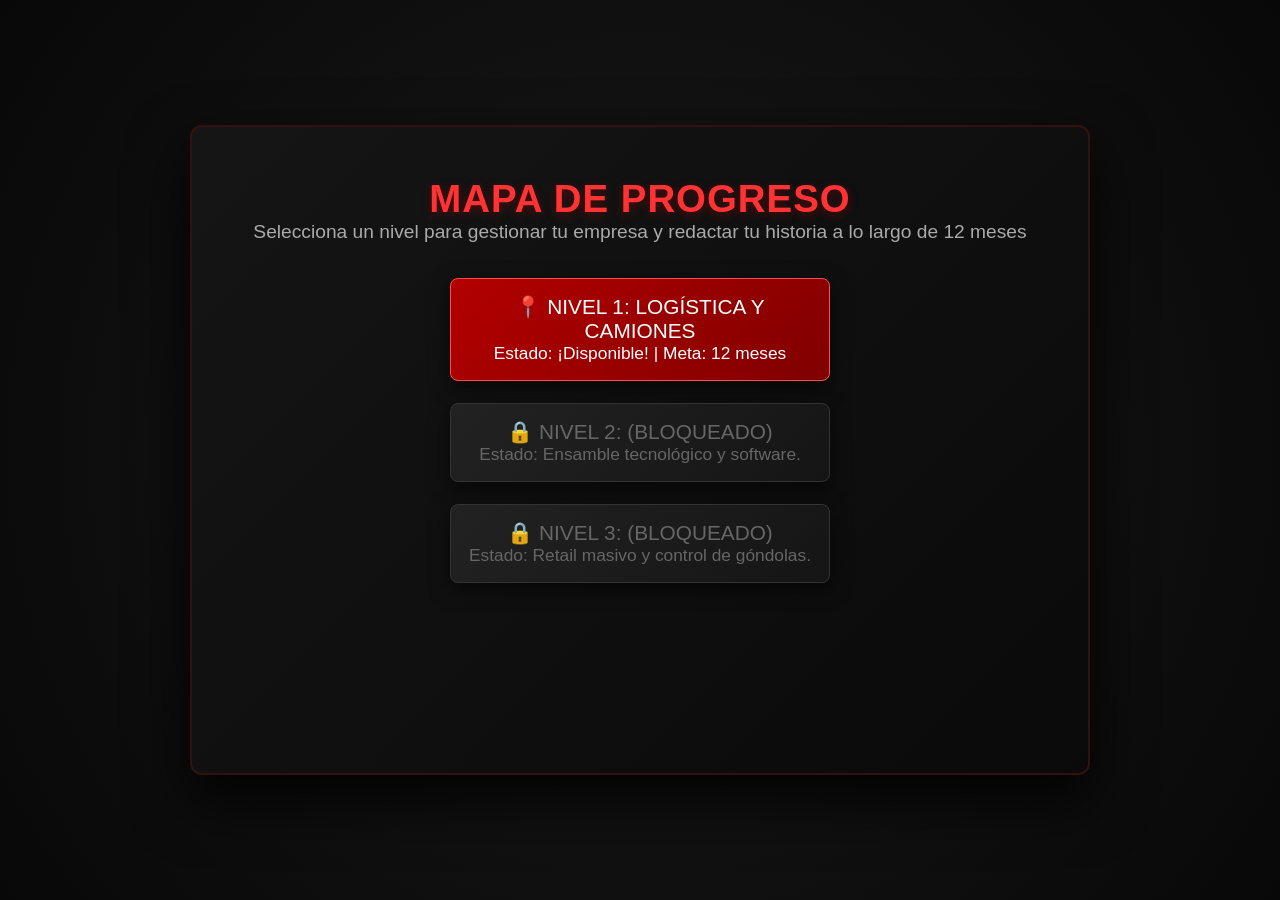
==== index.html @ 82768302 "Update index.html" ====
<!DOCTYPE html>
<html lang="es">
<head>
    <meta charset="UTF-8">
    <meta name="viewport" content="width=device-width, initial-scale=1.0">
    <title>ExportTycoon Web - RDR2 Style</title>
    <link rel="stylesheet" href="style.css">
</head>
<body>

    <div id="map-screen" class="screen active">
        <h1 class="map-title">MAPA DE PROGRESO</h1>
        <p class="map-subtitle">Selecciona un nivel para gestionar tu empresa y redactar tu historia a lo largo de 12 meses</p>
        
        <div class="map-nodes">
            <button class="node-btn unlocked" onclick="iniciarNivel(1)">
                <span>📍 NIVEL 1: LOGÍSTICA Y CAMIONES</span>
                <small>Estado: ¡Disponible! | Meta: 12 meses</small>
            </button>
            <button id="btn-node-2" class="node-btn locked" onclick="iniciarNivel(2)">
                <span id="txt-node-2">🔒 NIVEL 2: (BLOQUEADO)</span>
                <small>Estado: Ensamble tecnológico y software.</small>
            </button>
            <button id="btn-node-3" class="node-btn locked" onclick="iniciarNivel(3)">
                <span id="txt-node-3">🔒 NIVEL 3: (BLOQUEADO)</span>
                <small>Estado: Retail masivo y control de góndolas.</small>
            </button>
        </div>
    </div>

    <div id="game-screen" class="screen">
        <header class="top-bar">
            <button class="btn-back" onclick="mostrarMapa()">⬅ MAPA</button>
            <h2 id="lbl-empresa">NIVEL 1</h2>
            <div class="stats-top">
                <span id="lbl-dinero" class="stat-yellow">K $25,000</span>
                <span id="lbl-honor" class="stat-cyan">🛡️ HONOR: 100%</span>
                <span id="lbl-reputacion" class="stat-blue">⭐ 300</span>
            </div>
        </header>

        <main class="game-body">
            <section class="left-panel">
                <h3 id="lbl-subnivel">FASE 1: EXPORTACIÓN</h3>
                <div class="time-stats">
                    <p id="lbl-mes" class="stat-pink">📅 MES: 1 / 12</p>
                    <p id="lbl-semanas" class="stat-light-blue">⚡ TIEMPO: 4/4 SEMANAS | ÉXITOS: 0</p>
                </div>
                <p id="lbl-personal" class="personal-info"><span id="lbl-etiqueta-personal">👷 OPERARIOS</span>: <span id="val-operarios">1</span> | 📜 CONTRATOS: <span id="val-contratos">0</span> | 📉 NÓMINA: <span id="val-nomina">-$1,000</span>/MES</p>
                
                <div class="log-box">
                    <p id="lbl-log">Inicias tus operaciones con una firme visión de éxito. Las decisiones que tontes cada mes moldearán la moral de tu personal y el destino de tu nombre en la industria.</p>
                </div>
            </section>

            <section class="right-panel">
                <h3>ACCIONES</h3>
                <button id="btn-act-1" class="action-btn btn-cyan" onclick="ejecutarAccion(1)">ACCIÓN 1</button>
                <button id="btn-act-2" class="action-btn btn-pink" onclick="ejecutarAccion(2)">ACCIÓN 2</button>
                <button id="btn-act-3" class="action-btn btn-purple" onclick="ejecutarAccion(3)">ACCIÓN 3</button>
                <button id="btn-act-4" class="action-btn btn-dilema" style="display: none;" onclick="abrirDilemaMoral()">⚖️ PROBLEMA CRÍTICO</button>
                
                <hr class="separator">
                <button class="action-btn btn-play" onclick="avanzarMes()">PLAY! (SIGUIENTE MES)</button>
            </section>
        </main>
    </div>

    <div id="dilema-modal" class="modal">
        <div class="dilema-content">
            <h2>⚖️ INCIDENCIA OPERATIVA</h2>
            <p id="dilema-texto">Un problema grave ha sacudido las instalaciones. ¿Cómo decides afrontarlo?</p>
            <div class="dilema-buttons">
                <button id="btn-dilema-1" class="action-btn btn-cyan" onclick="resolverDilema('echar_culpa')">Cargar culpa al personal<br><small>(Proteges tu dinero | -25% Honor)</small></button>
                <button id="btn-dilema-2" class="action-btn btn-purple" onclick="resolverDilema('hacerse_cargo')">Hacerse cargo como líder<br><small>(Asumes el costo monetario | +15% Honor y bonificación de éxito)</small></button>
            </div>
        </div>
    </div>

    <div id="gameover-screen" class="screen">
        <div class="gameover-container">
            <h1 id="gameover-title">DERROTA</h1>
            <div class="gameover-img-wrapper">
                <img id="gameover-img" src="" alt="Estado de Fin de Nivel">
            </div>
            <p id="gameover-quote" class="gameover-quote"></p>
            <button class="action-btn btn-play btn-retry" onclick="mostrarMapa()">CONTINUAR</button>
        </div>
    </div>

    <div id="modal-popup" class="modal">
        <div class="modal-content">
            <img id="meme-img" src="" alt="Estado de Operación">
        </div>
    </div>

    <!-- EL TUTORIAL COMIENZA OCULTO (display: none) -->
    <div id="tutorial-modal" class="modal">
        <div class="tutorial-content">
            <h2>📜 GUÍA DEL GERENTE</h2>
            <div class="tutorial-body">
                <p>Bienvenido al simulador gerencial. Tu objetivo es superar los <strong>12 meses</strong> administrando tu empresa con estrategia y honor.</p>
                <br>
                <p><strong>⚙️ Mecánicas clave:</strong></p>
                <ul>
                    <li><strong>Acciones Principales:</strong> Usa tus 4 semanas mensuales para operar, buscar contratos y contratar personal.</li>
                    <li><strong>⚖️ Incidencias Críticas:</strong> Cada 2 meses surgirá un problema grave en tu sector. Puedes culpar a tus empleados o hacerte cargo como líder.</li>
                    <li><strong>Bancarrota:</strong> Si tus fondos caen bajo <strong>$2,000</strong>, perderás de inmediato.</li>
                    <li><strong>Honor:</strong> Mantén tu honor sobre el <strong>25%</strong>. Dos acciones buenas seguidas otorgan <strong>+7% de honor</strong>.</li>
                </ul>
            </div>
            <button class="action-btn btn-play" onclick="cerrarTutorial()">¡ENTENDIDO, EMPEZAR!</button>
        </div>
    </div>

    <!-- EFECTOS VISUALES Y BANNER DE HONOR -->
    <div id="honor-flash-gain" class="fullscreen-flash-gain"></div>
    <div id="honor-flash-loss" class="fullscreen-flash-loss"></div>
    <div id="honor-vignette" class="fullscreen-vignette"></div>

    <div id="rdr-honor-popup" class="rdr-honor-banner">
        <div class="rdr-icon-container">
            <span id="rdr-honor-icon-text" class="rdr-icon-text">⚜</span>
        </div>
        <div class="rdr-text-group">
            <h4 id="rdr-honor-title">HONOR: ASCENSO MORAL (+7%)</h4>
            <p id="rdr-honor-desc">Tus actos definen tu legado...</p>
        </div>
    </div>

    <script src="script.js"></script>
</body>
</html>
---- style.css ----
@import url('https://fonts.googleapis.com/css2?family=Impact&display=swap');

* {
    box-sizing: border-box;
    margin: 0;
    padding: 0;
    font-family: 'Impact', sans-serif;
    -webkit-tap-highlight-color: transparent;
}

body {
    background: radial-gradient(circle at center, #1a1a1a, #080808);
    color: #f0f0f0;
    display: flex;
    justify-content: center;
    align-items: center;
    min-height: 100vh;
    overflow: hidden;
    position: relative;
}

.screen {
    display: none;
    width: 100%;
    max-width: 900px;
    height: 650px;
    background-color: #121212;
    border-radius: 12px;
    box-shadow: 0 25px 60px rgba(0, 0, 0, 0.9);
    border: 2px solid #331111;
    overflow: hidden;
    position: relative;
}

.screen.active {
    display: flex;
    flex-direction: column;
}

#map-screen {
    text-align: center;
    padding: 50px 20px;
    background: linear-gradient(135deg, #151515, #0a0a0a);
}

.map-title {
    font-size: 2.4rem;
    color: #ff3333;
    letter-spacing: 1px;
    text-shadow: 0 3px 10px rgba(179, 0, 0, 0.4);
}

.map-subtitle {
    color: #aaaaaa;
    font-size: 1.2rem;
    margin-bottom: 35px;
}

.map-nodes {
    display: flex;
    flex-direction: column;
    gap: 22px;
    align-items: center;
}

.node-btn {
    width: 380px;
    padding: 16px;
    border-radius: 8px;
    border: none;
    cursor: pointer;
    display: flex;
    flex-direction: column;
    align-items: center;
    font-size: 1.3rem;
    box-shadow: 0 6px 20px rgba(0,0,0,0.6);
    transition: all 0.2s ease;
}

.node-btn.unlocked {
    background: linear-gradient(135deg, #b30000, #800000);
    color: #ffffff;
    border: 1px solid #ff4d4d;
}

.node-btn.unlocked:hover {
    transform: translateY(-3px);
    box-shadow: 0 10px 25px rgba(179, 0, 0, 0.5);
}

.node-btn.locked {
    background: linear-gradient(135deg, #222222, #151515);
    color: #666666;
    cursor: not-allowed;
    border: 1px solid #333333;
}

.node-btn:active, .action-btn:active {
    transform: scale(0.96) !important;
}

.top-bar {
    background-color: #0b0b0b;
    display: flex;
    align-items: center;
    justify-content: space-between;
    padding: 12px 25px;
    border-bottom: 2px solid #260d0d;
}

.btn-back {
    background: linear-gradient(135deg, #3a3a3a, #222222);
    color: #ff4d4d;
    border: 1px solid #555555;
    padding: 8px 16px;
    border-radius: 6px;
    font-size: 1.1rem;
    cursor: pointer;
    transition: all 0.2s ease;
}

.btn-back:hover {
    background: linear-gradient(135deg, #b30000, #800000);
    color: white;
    border-color: #ff4d4d;
}

#lbl-empresa {
    font-size: 1.3rem;
    color: #ff4d4d;
    letter-spacing: 0.5px;
}

.stats-top {
    display: flex;
    gap: 20px;
    font-size: 1.25rem;
}

.stat-yellow { color: #ffcc00; }
.stat-cyan { color: #ff4d4d; }
.stat-blue { color: #aaaaaa; }

.game-body {
    display: flex;
    flex: 1;
    padding: 22px;
    gap: 22px;
    background-color: #121212;
}

.left-panel {
    flex: 1;
    background: #1a1a1a;
    color: #f0f0f0;
    border-radius: 10px;
    padding: 24px;
    display: flex;
    flex-direction: column;
    align-items: center;
    border: 1px solid #333333;
    box-shadow: 0 8px 25px rgba(0,0,0,0.6);
}

.left-panel h3 {
    font-size: 1.5rem;
    color: #ff4d4d;
}

.stat-pink { color: #ff4d4d; font-size: 1.4rem; }
.stat-light-blue { color: #cccccc; font-size: 1.25rem; margin-top: 6px; }
.personal-info { font-size: 1.05rem; color: #aaaaaa; margin-top: 5px; }

.log-box {
    background: linear-gradient(180deg, #141414, #0d0d0d);
    width: 100%;
    flex: 1;
    border-radius: 8px;
    margin-top: 18px;
    display: flex;
    align-items: center;
    justify-content: center;
    padding: 20px;
    text-align: justify;
    font-family: Georgia, 'Times New Roman', serif;
    font-size: 1.05rem;
    line-height: 1.55;
    color: #e0e0e0;
    border: 1px solid #2a2a2a;
    box-shadow: inset 0 0 15px rgba(0,0,0,0.8);
}

.right-panel {
    width: 310px;
    background-color: #161616;
    border-radius: 10px;
    padding: 22px;
    display: flex;
    flex-direction: column;
    gap: 12px;
    box-shadow: 0 8px 25px rgba(0,0,0,0.6);
    border: 1px solid #262626;
}

.right-panel h3 {
    text-align: center;
    font-size: 1.35rem;
    letter-spacing: 0.5px;
    color: #aaaaaa;
    margin-bottom: 5px;
}

.action-btn {
    width: 100%;
    padding: 14px;
    border-radius: 8px;
    border: none;
    color: white;
    font-size: 1.1rem;
    cursor: pointer;
    box-shadow: 0 5px 15px rgba(0,0,0,0.4);
    transition: all 0.2s ease;
}

.action-btn:hover {
    transform: translateY(-2px);
    filter: brightness(1.2);
}

.btn-cyan { background: linear-gradient(135deg, #b30000, #800000); border: 1px solid #ff4d4d; }
.btn-pink { background: linear-gradient(135deg, #333333, #1f1f1f); border: 1px solid #555555; }
.btn-purple { background: linear-gradient(135deg, #4a1515, #2b0b0b); border: 1px solid #800000; }
.btn-dilema { background: linear-gradient(135deg, #cc6600, #993300); border: 1px solid #ff9933; animation: pulseDilema 1.5s infinite; }
.btn-play { background: linear-gradient(135deg, #cc0000, #990000); font-size: 1.3rem; margin-top: auto; color: white; border: 1px solid #ff6666; font-weight: bold; }

@keyframes pulseDilema {
    0% { transform: scale(1); }
    50% { transform: scale(1.03); filter: brightness(1.2); }
    100% { transform: scale(1); }
}

.separator {
    border: none;
    height: 1px;
    background: #333333;
    margin: 6px 0;
}

#gameover-screen {
    background: linear-gradient(180deg, #0a0000, #030000);
    justify-content: center;
    align-items: center;
    padding: 25px;
}

.gameover-container {
    display: flex;
    flex-direction: column;
    align-items: center;
    text-align: center;
    max-width: 650px;
    gap: 12px;
}

#gameover-title {
    font-size: 2.5rem;
    color: #ff1a1a;
    letter-spacing: 3px;
    text-shadow: 0 0 20px rgba(255, 0, 0, 0.6);
}

.gameover-img-wrapper img {
    width: 260px;
    height: 260px;
    object-fit: cover;
    border-radius: 10px;
    border: 2px solid #b30000;
    box-shadow: 0 0 30px rgba(179, 0, 0, 0.5);
}

.gameover-quote {
    font-family: Georgia, 'Times New Roman', serif;
    font-style: italic;
    font-size: 1.05rem;
    color: #d1d1d1;
    line-height: 1.5;
    background: rgba(20, 5, 5, 0.85);
    padding: 15px 22px;
    border-left: 3px solid #ff1a1a;
    border-right: 3px solid #ff1a1a;
    border-radius: 4px;
}

.btn-retry {
    width: 200px;
    margin-top: 5px;
}

.modal {
    display: none;
    position: fixed;
    top: 0; left: 0; width: 100vw; height: 100vh;
    background-color: rgba(0, 0, 0, 0.85);
    justify-content: center;
    align-items: center;
    z-index: 10000;
}

.modal-content img {
    width: 320px;
    height: 320px;
    border-radius: 12px;
    box-shadow: 0 10px 40px rgba(0, 213, 255, 0.4);
    border: 2px solid #00d5ff;
}

.dilema-content {
    background: linear-gradient(135deg, #1f0808, #0a0202);
    width: 90%;
    max-width: 550px;
    border: 2px solid #ff3333;
    border-radius: 10px;
    padding: 25px;
    display: flex;
    flex-direction: column;
    gap: 15px;
    box-shadow: 0 15px 50px rgba(0,0,0,0.9);
    text-align: center;
}

.dilema-content h2 {
    color: #ff3333;
    font-size: 1.8rem;
    letter-spacing: 1px;
}

.dilema-content p {
    font-family: Georgia, serif;
    font-size: 1.05rem;
    color: #d1d1d1;
    line-height: 1.5;
}

.dilema-buttons {
    display: flex;
    flex-direction: column;
    gap: 12px;
    margin-top: 10px;
}

.tutorial-content {
    background: linear-gradient(135deg, #141414, #0a0a0a);
    width: 90%;
    max-width: 520px;
    border: 2px solid #b30000;
    border-radius: 10px;
    padding: 25px;
    display: flex;
    flex-direction: column;
    gap: 15px;
    box-shadow: 0 15px 50px rgba(0,0,0,0.9);
}

.tutorial-content h2 {
    color: #ff3333;
    font-size: 1.8rem;
    text-align: center;
    letter-spacing: 1px;
}

.tutorial-body {
    font-family: Georgia, serif;
    font-size: 1rem;
    color: #d1d1d1;
    line-height: 1.5;
    text-align: left;
}

.tutorial-body ul {
    margin-left: 20px;
    margin-top: 8px;
}

.tutorial-body li {
    margin-bottom: 6px;
}

/* EFECTOS Y FLASHES EN PANTALLA COMPLETA */
.fullscreen-flash-gain {
    display: none;
    position: fixed;
    top: 0; left: 0; width: 100vw; height: 100vh;
    background-color: rgba(0, 213, 255, 0.25);
    z-index: 9500;
    pointer-events: none;
}

.fullscreen-flash-loss {
    display: none;
    position: fixed;
    top: 0; left: 0; width: 100vw; height: 100vh;
    background-color: rgba(220, 0, 0, 0.35);
    z-index: 9500;
    pointer-events: none;
}

.fullscreen-vignette {
    display: none;
    position: fixed;
    top: 0; left: 0; width: 100vw; height: 100vh;
    background: radial-gradient(circle, rgba(0,0,0,0) 40%, rgba(13, 3, 3, 0.7) 75%, rgba(38, 5, 5, 0.9) 100%);
    z-index: 9499;
    pointer-events: none;
}

.animate-fade {
    animation: rdrFadeOut 1.35s ease-out forwards;
}

@keyframes rdrFadeOut {
    0% { opacity: 1; }
    60% { opacity: 0.7; }
    100% { opacity: 0; }
}

/* BANNER DE HONOR SUPERIOR (CENTRADO ABSOLUTO EN LA VENTANA) */
.rdr-honor-banner {
    display: none;
    position: fixed;
    top: 25px;
    left: 50%;
    transform: translateX(-50%);
    background: linear-gradient(135deg, #0d0d0d, #050505);
    color: #f0f0f0;
    padding: 14px 28px;
    border-radius: 6px;
    z-index: 9999;
    align-items: center;
    gap: 16px;
    width: 420px;
    max-width: 90vw;
}

.rdr-honor-banner.animate-banner {
    animation: rdrBannerFade 1.35s cubic-bezier(0.175, 0.885, 0.32, 1.275) forwards;
}

.rdr-honor-banner.gain {
    background: linear-gradient(135deg, #03141a, #01080a);
    border: 3px solid #00d5ff;
    box-shadow: 0 15px 40px rgba(0, 0, 0, 0.9), inset 0 0 20px rgba(0, 213, 255, 0.3);
}
.rdr-honor-banner.gain .rdr-icon-text,
.rdr-honor-banner.gain h4 {
    color: #00d5ff;
    text-shadow: 0 0 10px rgba(0, 213, 255, 0.8);
}

.rdr-honor-banner.loss {
    background: linear-gradient(135deg, #1a0303, #0a0101);
    border: 3px solid #ff3333;
    box-shadow: 0 15px 40px rgba(0, 0, 0, 0.9), inset 0 0 20px rgba(255, 0, 0, 0.4);
}
.rdr-honor-banner.loss .rdr-icon-text,
.rdr-honor-banner.loss h4 {
    color: #ff3333;
    text-shadow: 0 0 10px rgba(255, 0, 0, 0.8);
}

@keyframes rdrBannerFade {
    0% { top: -60px; opacity: 0; transform: translateX(-50%) scale(0.9); }
    20% { top: 25px; opacity: 1; transform: translateX(-50%) scale(1); }
    75% { top: 25px; opacity: 1; transform: translateX(-50%) scale(1); }
    100% { top: 5px; opacity: 0; transform: translateX(-50%) scale(0.95); }
}

.rdr-icon-container {
    width: 45px;
    height: 45px;
    display: flex;
    align-items: center;
    justify-content: center;
}

.rdr-icon-text {
    font-size: 2.6rem;
    font-family: serif;
}

.rdr-text-group h4 {
    font-size: 1.15rem;
    text-transform: uppercase;
}

.rdr-text-group p {
    font-size: 0.9rem;
    color: #cccccc;
    font-family: sans-serif;
    margin-top: 3px;
}

@media (max-width: 768px) {
    body { align-items: flex-start; background: #0d0d0d; }
    .screen { height: 100vh; border-radius: 0; max-width: 100%; border: none; }
    .game-body { flex-direction: column; padding: 12px; gap: 12px; }
    .right-panel { width: 100%; padding: 15px; }
}
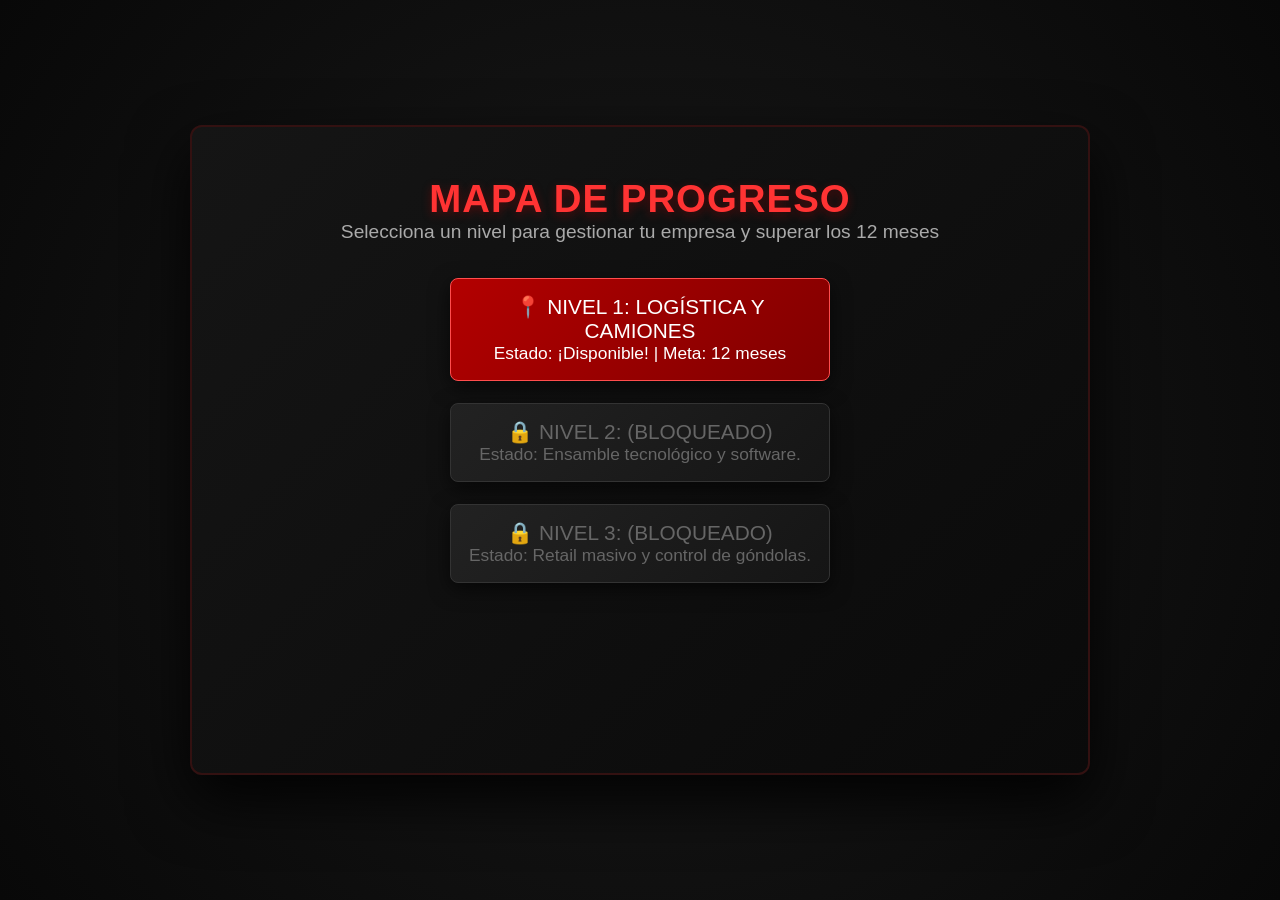
==== commit 8ef899b2: "Update index.html" ====
--- a/index.html
+++ b/index.html
@@ -8,9 +8,10 @@
 </head>
 <body>
 
+    <!-- PANTALLA 1: MAPA DE PROGRESO -->
     <div id="map-screen" class="screen active">
         <h1 class="map-title">MAPA DE PROGRESO</h1>
-        <p class="map-subtitle">Selecciona un nivel para gestionar tu empresa y redactar tu historia a lo largo de 12 meses</p>
+        <p class="map-subtitle">Selecciona un nivel para gestionar tu empresa y superar los 12 meses</p>
         
         <div class="map-nodes">
             <button class="node-btn unlocked" onclick="iniciarNivel(1)">
@@ -28,6 +29,7 @@
         </div>
     </div>
 
+    <!-- PANTALLA 2: INTERFAZ DEL JUEGO -->
     <div id="game-screen" class="screen">
         <header class="top-bar">
             <button class="btn-back" onclick="mostrarMapa()">⬅ MAPA</button>
@@ -46,10 +48,10 @@
                     <p id="lbl-mes" class="stat-pink">📅 MES: 1 / 12</p>
                     <p id="lbl-semanas" class="stat-light-blue">⚡ TIEMPO: 4/4 SEMANAS | ÉXITOS: 0</p>
                 </div>
-                <p id="lbl-personal" class="personal-info"><span id="lbl-etiqueta-personal">👷 OPERARIOS</span>: <span id="val-operarios">1</span> | 📜 CONTRATOS: <span id="val-contratos">0</span> | 📉 NÓMINA: <span id="val-nomina">-$1,000</span>/MES</p>
+                <p id="lbl-personal" class="personal-info">👷 OPERARIOS: 1 | 📉 NÓMINA: -$1,000/MES</p>
                 
                 <div class="log-box">
-                    <p id="lbl-log">Inicias tus operaciones con una firme visión de éxito. Las decisiones que tontes cada mes moldearán la moral de tu personal y el destino de tu nombre en la industria.</p>
+                    <p id="lbl-log">¡Bienvenido Gerente! Vigila tus fondos ($2,000 límite) y mantén tu honor sobre el 25%.</p>
                 </div>
             </section>
 
@@ -58,7 +60,6 @@
                 <button id="btn-act-1" class="action-btn btn-cyan" onclick="ejecutarAccion(1)">ACCIÓN 1</button>
                 <button id="btn-act-2" class="action-btn btn-pink" onclick="ejecutarAccion(2)">ACCIÓN 2</button>
                 <button id="btn-act-3" class="action-btn btn-purple" onclick="ejecutarAccion(3)">ACCIÓN 3</button>
-                <button id="btn-act-4" class="action-btn btn-dilema" style="display: none;" onclick="abrirDilemaMoral()">⚖️ PROBLEMA CRÍTICO</button>
                 
                 <hr class="separator">
                 <button class="action-btn btn-play" onclick="avanzarMes()">PLAY! (SIGUIENTE MES)</button>
@@ -66,64 +67,36 @@
         </main>
     </div>
 
-    <div id="dilema-modal" class="modal">
-        <div class="dilema-content">
-            <h2>⚖️ INCIDENCIA OPERATIVA</h2>
-            <p id="dilema-texto">Un problema grave ha sacudido las instalaciones. ¿Cómo decides afrontarlo?</p>
-            <div class="dilema-buttons">
-                <button id="btn-dilema-1" class="action-btn btn-cyan" onclick="resolverDilema('echar_culpa')">Cargar culpa al personal<br><small>(Proteges tu dinero | -25% Honor)</small></button>
-                <button id="btn-dilema-2" class="action-btn btn-purple" onclick="resolverDilema('hacerse_cargo')">Hacerse cargo como líder<br><small>(Asumes el costo monetario | +15% Honor y bonificación de éxito)</small></button>
-            </div>
-        </div>
-    </div>
-
+    <!-- PANTALLA 3: DERROTA / GAME OVER -->
     <div id="gameover-screen" class="screen">
         <div class="gameover-container">
             <h1 id="gameover-title">DERROTA</h1>
             <div class="gameover-img-wrapper">
-                <img id="gameover-img" src="" alt="Estado de Fin de Nivel">
+                <img id="gameover-img" src="" alt="Derrota">
             </div>
             <p id="gameover-quote" class="gameover-quote"></p>
-            <button class="action-btn btn-play btn-retry" onclick="mostrarMapa()">CONTINUAR</button>
+            <button class="action-btn btn-play btn-retry" onclick="mostrarMapa()">REINTENTAR</button>
         </div>
     </div>
 
+    <!-- PANTALLA 4: MODAL MEME -->
     <div id="modal-popup" class="modal">
         <div class="modal-content">
             <img id="meme-img" src="" alt="Estado de Operación">
         </div>
     </div>
 
-    <!-- EL TUTORIAL COMIENZA OCULTO (display: none) -->
-    <div id="tutorial-modal" class="modal">
-        <div class="tutorial-content">
-            <h2>📜 GUÍA DEL GERENTE</h2>
-            <div class="tutorial-body">
-                <p>Bienvenido al simulador gerencial. Tu objetivo es superar los <strong>12 meses</strong> administrando tu empresa con estrategia y honor.</p>
-                <br>
-                <p><strong>⚙️ Mecánicas clave:</strong></p>
-                <ul>
-                    <li><strong>Acciones Principales:</strong> Usa tus 4 semanas mensuales para operar, buscar contratos y contratar personal.</li>
-                    <li><strong>⚖️ Incidencias Críticas:</strong> Cada 2 meses surgirá un problema grave en tu sector. Puedes culpar a tus empleados o hacerte cargo como líder.</li>
-                    <li><strong>Bancarrota:</strong> Si tus fondos caen bajo <strong>$2,000</strong>, perderás de inmediato.</li>
-                    <li><strong>Honor:</strong> Mantén tu honor sobre el <strong>25%</strong>. Dos acciones buenas seguidas otorgan <strong>+7% de honor</strong>.</li>
-                </ul>
-            </div>
-            <button class="action-btn btn-play" onclick="cerrarTutorial()">¡ENTENDIDO, EMPEZAR!</button>
-        </div>
-    </div>
-
-    <!-- EFECTOS VISUALES Y BANNER DE HONOR -->
+    <!-- EFECTOS VISUALES RDR2 -->
     <div id="honor-flash-gain" class="fullscreen-flash-gain"></div>
     <div id="honor-flash-loss" class="fullscreen-flash-loss"></div>
     <div id="honor-vignette" class="fullscreen-vignette"></div>
 
     <div id="rdr-honor-popup" class="rdr-honor-banner">
         <div class="rdr-icon-container">
-            <span id="rdr-honor-icon-text" class="rdr-icon-text">⚜</span>
+            <span id="rdr-honor-icon-text" class="rdr-icon-text">⚔</span>
         </div>
         <div class="rdr-text-group">
-            <h4 id="rdr-honor-title">HONOR: ASCENSO MORAL (+7%)</h4>
+            <h4 id="rdr-honor-title">RUMBO MORAL</h4>
             <p id="rdr-honor-desc">Tus actos definen tu legado...</p>
         </div>
     </div>
--- a/style.css
+++ b/style.css
@@ -296,6 +296,7 @@
     margin-top: 5px;
 }
 
+/* MODAL OCULTO POR DEFECTO PERO PERMITIENDO FLEX EN JS */
 .modal {
     display: none;
     position: fixed;
@@ -385,7 +386,6 @@
     margin-bottom: 6px;
 }
 
-/* EFECTOS Y FLASHES EN PANTALLA COMPLETA */
 .fullscreen-flash-gain {
     display: none;
     position: fixed;
@@ -423,7 +423,6 @@
     100% { opacity: 0; }
 }
 
-/* BANNER DE HONOR SUPERIOR (CENTRADO ABSOLUTO EN LA VENTANA) */
 .rdr-honor-banner {
     display: none;
     position: fixed;
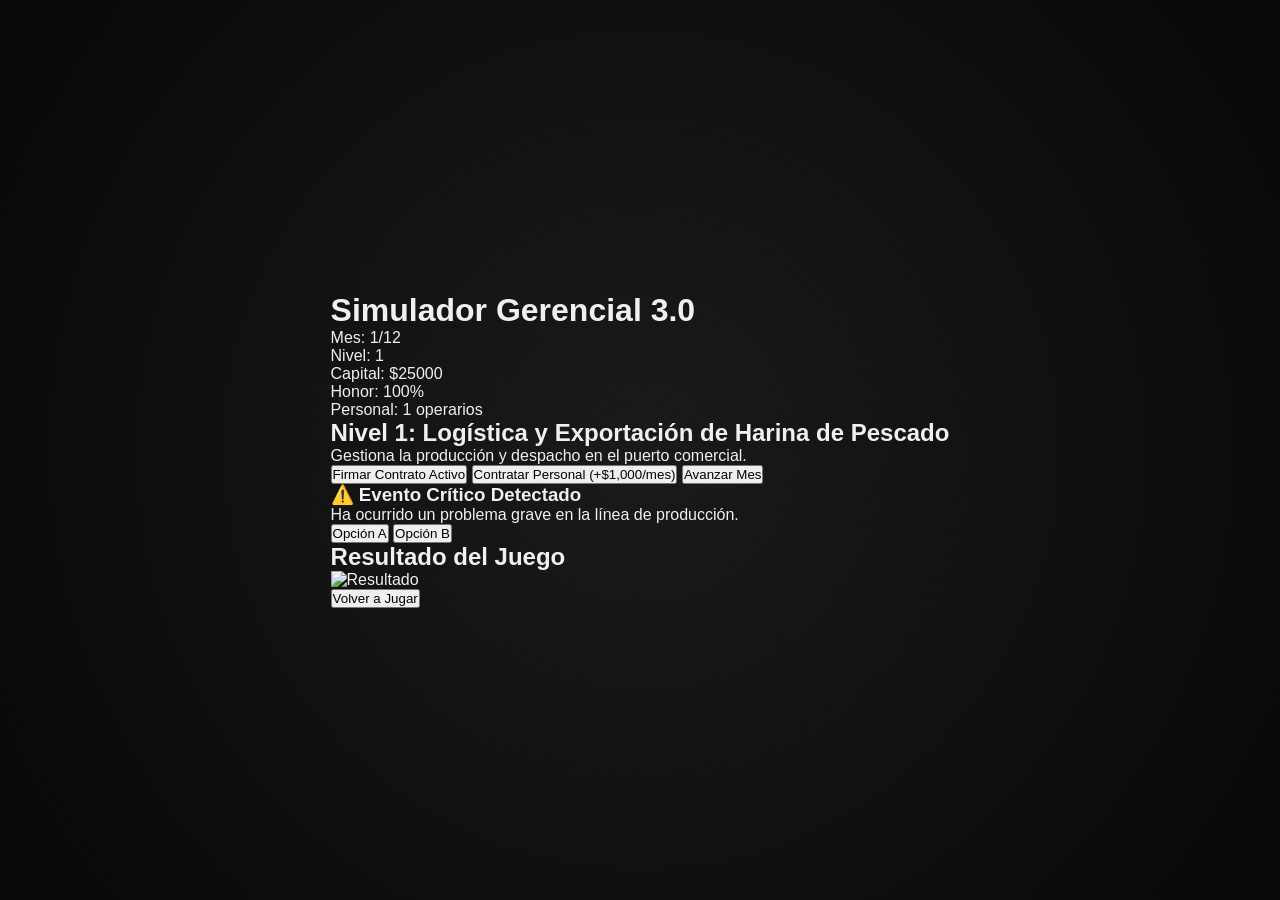
==== commit ee7c1d42: "Update index.html" ====
--- a/index.html
+++ b/index.html
@@ -3,102 +3,61 @@
 <head>
     <meta charset="UTF-8">
     <meta name="viewport" content="width=device-width, initial-scale=1.0">
-    <title>ExportTycoon Web - RDR2 Style</title>
+    <title>Simulador Gerencial: Export & Tycoon</title>
     <link rel="stylesheet" href="style.css">
 </head>
 <body>
-
-    <!-- PANTALLA 1: MAPA DE PROGRESO -->
-    <div id="map-screen" class="screen active">
-        <h1 class="map-title">MAPA DE PROGRESO</h1>
-        <p class="map-subtitle">Selecciona un nivel para gestionar tu empresa y superar los 12 meses</p>
-        
-        <div class="map-nodes">
-            <button class="node-btn unlocked" onclick="iniciarNivel(1)">
-                <span>📍 NIVEL 1: LOGÍSTICA Y CAMIONES</span>
-                <small>Estado: ¡Disponible! | Meta: 12 meses</small>
-            </button>
-            <button id="btn-node-2" class="node-btn locked" onclick="iniciarNivel(2)">
-                <span id="txt-node-2">🔒 NIVEL 2: (BLOQUEADO)</span>
-                <small>Estado: Ensamble tecnológico y software.</small>
-            </button>
-            <button id="btn-node-3" class="node-btn locked" onclick="iniciarNivel(3)">
-                <span id="txt-node-3">🔒 NIVEL 3: (BLOQUEADO)</span>
-                <small>Estado: Retail masivo y control de góndolas.</small>
-            </button>
-        </div>
-    </div>
-
-    <!-- PANTALLA 2: INTERFAZ DEL JUEGO -->
-    <div id="game-screen" class="screen">
-        <header class="top-bar">
-            <button class="btn-back" onclick="mostrarMapa()">⬅ MAPA</button>
-            <h2 id="lbl-empresa">NIVEL 1</h2>
-            <div class="stats-top">
-                <span id="lbl-dinero" class="stat-yellow">K $25,000</span>
-                <span id="lbl-honor" class="stat-cyan">🛡️ HONOR: 100%</span>
-                <span id="lbl-reputacion" class="stat-blue">⭐ 300</span>
+    <div class="game-container">
+        <!-- Encabezado / Estado -->
+        <header>
+            <h1>Simulador Gerencial 3.0</h1>
+            <div class="stats-bar">
+                <div class="stat">Mes: <span id="mes-actual">1</span>/12</div>
+                <div class="stat">Nivel: <span id="nivel-actual">1</span></div>
+                <div class="stat">Capital: $<span id="dinero">25000</span></div>
+                <div class="stat">Honor: <span id="honor">100</span>%</div>
+                <div class="stat">Personal: <span id="personal">1</span> operarios</div>
+            </div>
+            <!-- Barra de Honor con desvanecimiento -->
+            <div class="honor-container">
+                <div id="honor-bar"></div>
             </div>
         </header>
 
-        <main class="game-body">
-            <section class="left-panel">
-                <h3 id="lbl-subnivel">FASE 1: EXPORTACIÓN</h3>
-                <div class="time-stats">
-                    <p id="lbl-mes" class="stat-pink">📅 MES: 1 / 12</p>
-                    <p id="lbl-semanas" class="stat-light-blue">⚡ TIEMPO: 4/4 SEMANAS | ÉXITOS: 0</p>
-                </div>
-                <p id="lbl-personal" class="personal-info">👷 OPERARIOS: 1 | 📉 NÓMINA: -$1,000/MES</p>
+        <!-- Panel de Alertas / Notificaciones -->
+        <div id="alerta-box" class="alerta-box hidden"></div>
+
+        <!-- Vista de Nivel y Contrato -->
+        <main>
+            <section class="card">
+                <h2 id="titulo-nivel">Nivel 1: Logística y Exportación de Harina de Pescado</h2>
+                <p id="desc-nivel">Gestiona la producción y despacho en el puerto comercial.</p>
                 
-                <div class="log-box">
-                    <p id="lbl-log">¡Bienvenido Gerente! Vigila tus fondos ($2,000 límite) y mantén tu honor sobre el 25%.</p>
+                <div class="actions">
+                    <button id="btn-contrato" onclick="firmarContrato()">Firmar Contrato Activo</button>
+                    <button id="btn-personal" onclick="contratarPersonal()">Contratar Personal (+$1,000/mes)</button>
+                    <button id="btn-siguiente" onclick="avanzarMes()">Avanzar Mes</button>
                 </div>
             </section>
 
-            <section class="right-panel">
-                <h3>ACCIONES</h3>
-                <button id="btn-act-1" class="action-btn btn-cyan" onclick="ejecutarAccion(1)">ACCIÓN 1</button>
-                <button id="btn-act-2" class="action-btn btn-pink" onclick="ejecutarAccion(2)">ACCIÓN 2</button>
-                <button id="btn-act-3" class="action-btn btn-purple" onclick="ejecutarAccion(3)">ACCIÓN 3</button>
-                
-                <hr class="separator">
-                <button class="action-btn btn-play" onclick="avanzarMes()">PLAY! (SIGUIENTE MES)</button>
+            <!-- Dilema / Evento Crítico -->
+            <section id="seccion-dilema" class="card dilema-card hidden">
+                <h3 id="dilema-titulo">⚠️ Evento Crítico Detectado</h3>
+                <p id="dilema-desc">Ha ocurrido un problema grave en la línea de producción.</p>
+                <div class="dilema-options">
+                    <button id="btn-opcion-a" onclick="resolverDilema('a')">Opción A</button>
+                    <button id="btn-opcion-b" onclick="resolverDilema('b')">Opción B</button>
+                </div>
+            </section>
+
+            <!-- Pantalla Final / Game Over -->
+            <section id="pantalla-final" class="card final-card hidden">
+                <h2 id="final-titulo">Resultado del Juego</h2>
+                <img id="final-img" src="" alt="Resultado" class="final-img">
+                <p id="final-desc"></p>
+                <button onclick="reiniciarJuego()">Volver a Jugar</button>
             </section>
         </main>
-    </div>
-
-    <!-- PANTALLA 3: DERROTA / GAME OVER -->
-    <div id="gameover-screen" class="screen">
-        <div class="gameover-container">
-            <h1 id="gameover-title">DERROTA</h1>
-            <div class="gameover-img-wrapper">
-                <img id="gameover-img" src="" alt="Derrota">
-            </div>
-            <p id="gameover-quote" class="gameover-quote"></p>
-            <button class="action-btn btn-play btn-retry" onclick="mostrarMapa()">REINTENTAR</button>
-        </div>
-    </div>
-
-    <!-- PANTALLA 4: MODAL MEME -->
-    <div id="modal-popup" class="modal">
-        <div class="modal-content">
-            <img id="meme-img" src="" alt="Estado de Operación">
-        </div>
-    </div>
-
-    <!-- EFECTOS VISUALES RDR2 -->
-    <div id="honor-flash-gain" class="fullscreen-flash-gain"></div>
-    <div id="honor-flash-loss" class="fullscreen-flash-loss"></div>
-    <div id="honor-vignette" class="fullscreen-vignette"></div>
-
-    <div id="rdr-honor-popup" class="rdr-honor-banner">
-        <div class="rdr-icon-container">
-            <span id="rdr-honor-icon-text" class="rdr-icon-text">⚔</span>
-        </div>
-        <div class="rdr-text-group">
-            <h4 id="rdr-honor-title">RUMBO MORAL</h4>
-            <p id="rdr-honor-desc">Tus actos definen tu legado...</p>
-        </div>
     </div>
 
     <script src="script.js"></script>
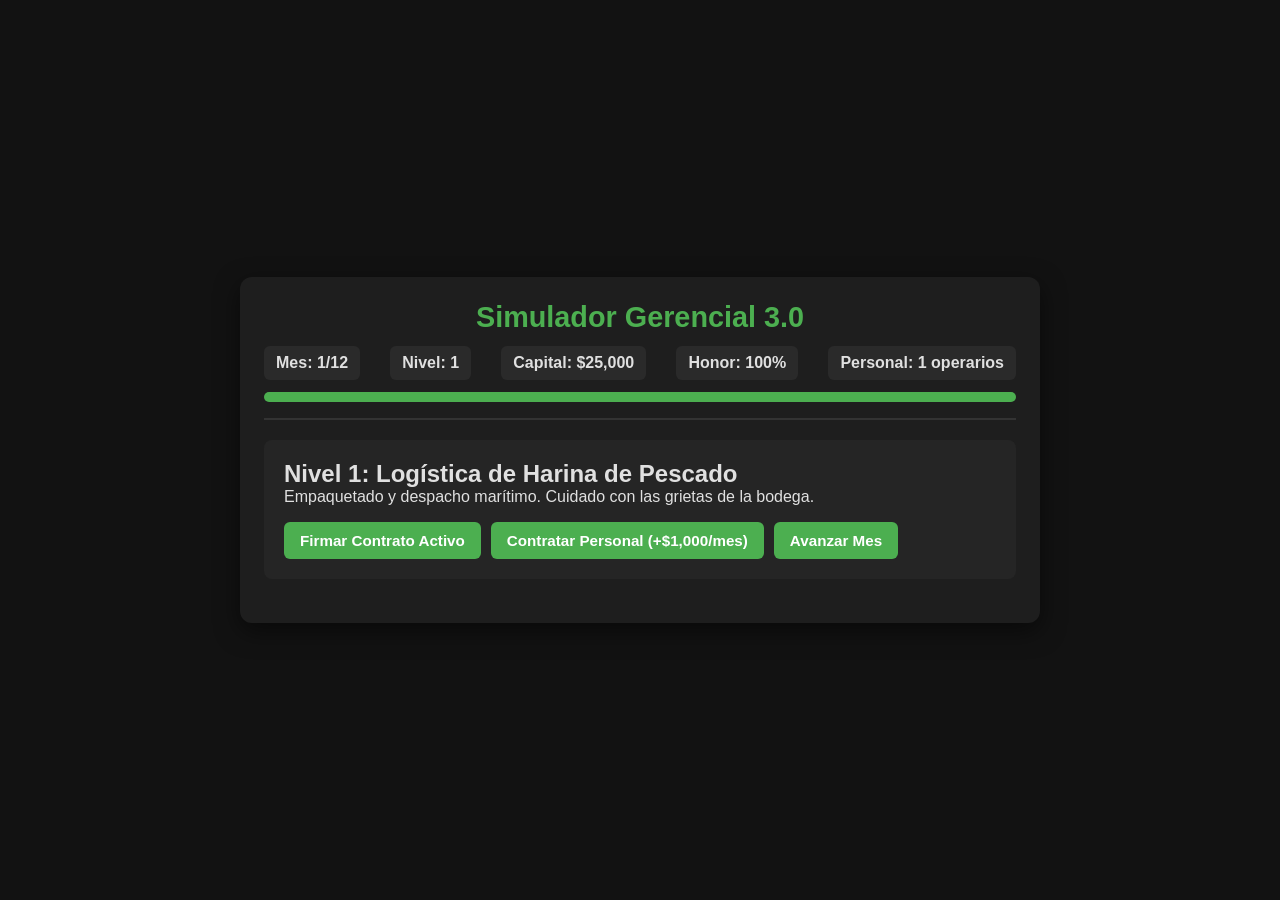
==== commit cdf21bb2: "Update index.html" ====
--- a/index.html
+++ b/index.html
@@ -8,7 +8,7 @@
 </head>
 <body>
     <div class="game-container">
-        <!-- Encabezado / Estado -->
+        <!-- Encabezado y Estadísticas -->
         <header>
             <h1>Simulador Gerencial 3.0</h1>
             <div class="stats-bar">
@@ -18,17 +18,18 @@
                 <div class="stat">Honor: <span id="honor">100</span>%</div>
                 <div class="stat">Personal: <span id="personal">1</span> operarios</div>
             </div>
-            <!-- Barra de Honor con desvanecimiento -->
+            <!-- Barra Visual de Honor -->
             <div class="honor-container">
                 <div id="honor-bar"></div>
             </div>
         </header>
 
-        <!-- Panel de Alertas / Notificaciones -->
+        <!-- Mensajes y Alertas -->
         <div id="alerta-box" class="alerta-box hidden"></div>
 
-        <!-- Vista de Nivel y Contrato -->
+        <!-- Contenido Principal -->
         <main>
+            <!-- Panel de Control del Nivel -->
             <section class="card">
                 <h2 id="titulo-nivel">Nivel 1: Logística y Exportación de Harina de Pescado</h2>
                 <p id="desc-nivel">Gestiona la producción y despacho en el puerto comercial.</p>
@@ -40,7 +41,7 @@
                 </div>
             </section>
 
-            <!-- Dilema / Evento Crítico -->
+            <!-- Modal de Dilemas Morales -->
             <section id="seccion-dilema" class="card dilema-card hidden">
                 <h3 id="dilema-titulo">⚠️ Evento Crítico Detectado</h3>
                 <p id="dilema-desc">Ha ocurrido un problema grave en la línea de producción.</p>
@@ -50,7 +51,7 @@
                 </div>
             </section>
 
-            <!-- Pantalla Final / Game Over -->
+            <!-- Pantalla Final / Fin de Juego -->
             <section id="pantalla-final" class="card final-card hidden">
                 <h2 id="final-titulo">Resultado del Juego</h2>
                 <img id="final-img" src="" alt="Resultado" class="final-img">
--- a/style.css
+++ b/style.css
@@ -1,506 +1,144 @@
-@import url('https://fonts.googleapis.com/css2?family=Impact&display=swap');
-
 * {
     box-sizing: border-box;
     margin: 0;
     padding: 0;
-    font-family: 'Impact', sans-serif;
-    -webkit-tap-highlight-color: transparent;
+    font-family: 'Segoe UI', Tahoma, Geneva, Verdana, sans-serif;
 }
 
 body {
-    background: radial-gradient(circle at center, #1a1a1a, #080808);
-    color: #f0f0f0;
+    background-color: #121212;
+    color: #e0e0e0;
     display: flex;
     justify-content: center;
     align-items: center;
     min-height: 100vh;
-    overflow: hidden;
-    position: relative;
+    padding: 20px;
 }
 
-.screen {
-    display: none;
+.game-container {
     width: 100%;
-    max-width: 900px;
-    height: 650px;
-    background-color: #121212;
+    max-width: 800px;
+    background-color: #1e1e1e;
     border-radius: 12px;
-    box-shadow: 0 25px 60px rgba(0, 0, 0, 0.9);
-    border: 2px solid #331111;
-    overflow: hidden;
-    position: relative;
+    padding: 24px;
+    box-shadow: 0 8px 24px rgba(0, 0, 0, 0.5);
 }
 
-.screen.active {
-    display: flex;
-    flex-direction: column;
+header {
+    border-bottom: 2px solid #333;
+    padding-bottom: 16px;
+    margin-bottom: 20px;
 }
 
-#map-screen {
-    text-align: center;
-    padding: 50px 20px;
-    background: linear-gradient(135deg, #151515, #0a0a0a);
-}
-
-.map-title {
-    font-size: 2.4rem;
-    color: #ff3333;
-    letter-spacing: 1px;
-    text-shadow: 0 3px 10px rgba(179, 0, 0, 0.4);
-}
-
-.map-subtitle {
-    color: #aaaaaa;
-    font-size: 1.2rem;
-    margin-bottom: 35px;
-}
-
-.map-nodes {
-    display: flex;
-    flex-direction: column;
-    gap: 22px;
-    align-items: center;
-}
-
-.node-btn {
-    width: 380px;
-    padding: 16px;
-    border-radius: 8px;
-    border: none;
-    cursor: pointer;
-    display: flex;
-    flex-direction: column;
-    align-items: center;
-    font-size: 1.3rem;
-    box-shadow: 0 6px 20px rgba(0,0,0,0.6);
-    transition: all 0.2s ease;
-}
-
-.node-btn.unlocked {
-    background: linear-gradient(135deg, #b30000, #800000);
-    color: #ffffff;
-    border: 1px solid #ff4d4d;
-}
-
-.node-btn.unlocked:hover {
-    transform: translateY(-3px);
-    box-shadow: 0 10px 25px rgba(179, 0, 0, 0.5);
-}
-
-.node-btn.locked {
-    background: linear-gradient(135deg, #222222, #151515);
-    color: #666666;
-    cursor: not-allowed;
-    border: 1px solid #333333;
-}
-
-.node-btn:active, .action-btn:active {
-    transform: scale(0.96) !important;
-}
-
-.top-bar {
-    background-color: #0b0b0b;
-    display: flex;
-    align-items: center;
-    justify-content: space-between;
-    padding: 12px 25px;
-    border-bottom: 2px solid #260d0d;
-}
-
-.btn-back {
-    background: linear-gradient(135deg, #3a3a3a, #222222);
-    color: #ff4d4d;
-    border: 1px solid #555555;
-    padding: 8px 16px;
-    border-radius: 6px;
-    font-size: 1.1rem;
-    cursor: pointer;
-    transition: all 0.2s ease;
-}
-
-.btn-back:hover {
-    background: linear-gradient(135deg, #b30000, #800000);
-    color: white;
-    border-color: #ff4d4d;
-}
-
-#lbl-empresa {
-    font-size: 1.3rem;
-    color: #ff4d4d;
-    letter-spacing: 0.5px;
-}
-
-.stats-top {
-    display: flex;
-    gap: 20px;
-    font-size: 1.25rem;
-}
-
-.stat-yellow { color: #ffcc00; }
-.stat-cyan { color: #ff4d4d; }
-.stat-blue { color: #aaaaaa; }
-
-.game-body {
-    display: flex;
-    flex: 1;
-    padding: 22px;
-    gap: 22px;
-    background-color: #121212;
-}
-
-.left-panel {
-    flex: 1;
-    background: #1a1a1a;
-    color: #f0f0f0;
-    border-radius: 10px;
-    padding: 24px;
-    display: flex;
-    flex-direction: column;
-    align-items: center;
-    border: 1px solid #333333;
-    box-shadow: 0 8px 25px rgba(0,0,0,0.6);
-}
-
-.left-panel h3 {
-    font-size: 1.5rem;
-    color: #ff4d4d;
-}
-
-.stat-pink { color: #ff4d4d; font-size: 1.4rem; }
-.stat-light-blue { color: #cccccc; font-size: 1.25rem; margin-top: 6px; }
-.personal-info { font-size: 1.05rem; color: #aaaaaa; margin-top: 5px; }
-
-.log-box {
-    background: linear-gradient(180deg, #141414, #0d0d0d);
-    width: 100%;
-    flex: 1;
-    border-radius: 8px;
-    margin-top: 18px;
-    display: flex;
-    align-items: center;
-    justify-content: center;
-    padding: 20px;
-    text-align: justify;
-    font-family: Georgia, 'Times New Roman', serif;
-    font-size: 1.05rem;
-    line-height: 1.55;
-    color: #e0e0e0;
-    border: 1px solid #2a2a2a;
-    box-shadow: inset 0 0 15px rgba(0,0,0,0.8);
-}
-
-.right-panel {
-    width: 310px;
-    background-color: #161616;
-    border-radius: 10px;
-    padding: 22px;
-    display: flex;
-    flex-direction: column;
-    gap: 12px;
-    box-shadow: 0 8px 25px rgba(0,0,0,0.6);
-    border: 1px solid #262626;
-}
-
-.right-panel h3 {
-    text-align: center;
-    font-size: 1.35rem;
-    letter-spacing: 0.5px;
-    color: #aaaaaa;
-    margin-bottom: 5px;
-}
-
-.action-btn {
-    width: 100%;
-    padding: 14px;
-    border-radius: 8px;
-    border: none;
-    color: white;
-    font-size: 1.1rem;
-    cursor: pointer;
-    box-shadow: 0 5px 15px rgba(0,0,0,0.4);
-    transition: all 0.2s ease;
-}
-
-.action-btn:hover {
-    transform: translateY(-2px);
-    filter: brightness(1.2);
-}
-
-.btn-cyan { background: linear-gradient(135deg, #b30000, #800000); border: 1px solid #ff4d4d; }
-.btn-pink { background: linear-gradient(135deg, #333333, #1f1f1f); border: 1px solid #555555; }
-.btn-purple { background: linear-gradient(135deg, #4a1515, #2b0b0b); border: 1px solid #800000; }
-.btn-dilema { background: linear-gradient(135deg, #cc6600, #993300); border: 1px solid #ff9933; animation: pulseDilema 1.5s infinite; }
-.btn-play { background: linear-gradient(135deg, #cc0000, #990000); font-size: 1.3rem; margin-top: auto; color: white; border: 1px solid #ff6666; font-weight: bold; }
-
-@keyframes pulseDilema {
-    0% { transform: scale(1); }
-    50% { transform: scale(1.03); filter: brightness(1.2); }
-    100% { transform: scale(1); }
-}
-
-.separator {
-    border: none;
-    height: 1px;
-    background: #333333;
-    margin: 6px 0;
-}
-
-#gameover-screen {
-    background: linear-gradient(180deg, #0a0000, #030000);
-    justify-content: center;
-    align-items: center;
-    padding: 25px;
-}
-
-.gameover-container {
-    display: flex;
-    flex-direction: column;
-    align-items: center;
-    text-align: center;
-    max-width: 650px;
-    gap: 12px;
-}
-
-#gameover-title {
-    font-size: 2.5rem;
-    color: #ff1a1a;
-    letter-spacing: 3px;
-    text-shadow: 0 0 20px rgba(255, 0, 0, 0.6);
-}
-
-.gameover-img-wrapper img {
-    width: 260px;
-    height: 260px;
-    object-fit: cover;
-    border-radius: 10px;
-    border: 2px solid #b30000;
-    box-shadow: 0 0 30px rgba(179, 0, 0, 0.5);
-}
-
-.gameover-quote {
-    font-family: Georgia, 'Times New Roman', serif;
-    font-style: italic;
-    font-size: 1.05rem;
-    color: #d1d1d1;
-    line-height: 1.5;
-    background: rgba(20, 5, 5, 0.85);
-    padding: 15px 22px;
-    border-left: 3px solid #ff1a1a;
-    border-right: 3px solid #ff1a1a;
-    border-radius: 4px;
-}
-
-.btn-retry {
-    width: 200px;
-    margin-top: 5px;
-}
-
-/* MODAL OCULTO POR DEFECTO PERO PERMITIENDO FLEX EN JS */
-.modal {
-    display: none;
-    position: fixed;
-    top: 0; left: 0; width: 100vw; height: 100vh;
-    background-color: rgba(0, 0, 0, 0.85);
-    justify-content: center;
-    align-items: center;
-    z-index: 10000;
-}
-
-.modal-content img {
-    width: 320px;
-    height: 320px;
-    border-radius: 12px;
-    box-shadow: 0 10px 40px rgba(0, 213, 255, 0.4);
-    border: 2px solid #00d5ff;
-}
-
-.dilema-content {
-    background: linear-gradient(135deg, #1f0808, #0a0202);
-    width: 90%;
-    max-width: 550px;
-    border: 2px solid #ff3333;
-    border-radius: 10px;
-    padding: 25px;
-    display: flex;
-    flex-direction: column;
-    gap: 15px;
-    box-shadow: 0 15px 50px rgba(0,0,0,0.9);
+h1 {
+    font-size: 1.8rem;
+    color: #4caf50;
+    margin-bottom: 12px;
     text-align: center;
 }
 
-.dilema-content h2 {
-    color: #ff3333;
-    font-size: 1.8rem;
-    letter-spacing: 1px;
+.stats-bar {
+    display: flex;
+    justify-content: space-between;
+    flex-wrap: wrap;
+    gap: 10px;
+    font-weight: bold;
 }
 
-.dilema-content p {
-    font-family: Georgia, serif;
-    font-size: 1.05rem;
-    color: #d1d1d1;
-    line-height: 1.5;
+.stat {
+    background: #2a2a2a;
+    padding: 8px 12px;
+    border-radius: 6px;
 }
 
-.dilema-buttons {
-    display: flex;
-    flex-direction: column;
-    gap: 12px;
-    margin-top: 10px;
+.honor-container {
+    width: 100%;
+    height: 10px;
+    background-color: #333;
+    border-radius: 5px;
+    margin-top: 12px;
+    overflow: hidden;
 }
 
-.tutorial-content {
-    background: linear-gradient(135deg, #141414, #0a0a0a);
-    width: 90%;
-    max-width: 520px;
-    border: 2px solid #b30000;
-    border-radius: 10px;
-    padding: 25px;
-    display: flex;
-    flex-direction: column;
-    gap: 15px;
-    box-shadow: 0 15px 50px rgba(0,0,0,0.9);
+#honor-bar {
+    height: 100%;
+    width: 100%;
+    background-color: #4caf50;
+    transition: width 0.5s ease, background-color 0.5s ease;
 }
 
-.tutorial-content h2 {
-    color: #ff3333;
-    font-size: 1.8rem;
+.alerta-box {
+    background-color: #ff9800;
+    color: #121212;
+    padding: 12px;
+    border-radius: 6px;
+    margin-bottom: 20px;
+    font-weight: bold;
     text-align: center;
-    letter-spacing: 1px;
+    transition: opacity 1s ease-out;
 }
 
-.tutorial-body {
-    font-family: Georgia, serif;
-    font-size: 1rem;
-    color: #d1d1d1;
-    line-height: 1.5;
-    text-align: left;
+.card {
+    background-color: #252525;
+    padding: 20px;
+    border-radius: 8px;
+    margin-bottom: 20px;
 }
 
-.tutorial-body ul {
-    margin-left: 20px;
-    margin-top: 8px;
+.actions {
+    display: flex;
+    gap: 10px;
+    margin-top: 16px;
+    flex-wrap: wrap;
 }
 
-.tutorial-body li {
-    margin-bottom: 6px;
+button {
+    background-color: #4caf50;
+    color: white;
+    border: none;
+    padding: 10px 16px;
+    border-radius: 6px;
+    cursor: pointer;
+    font-size: 0.95rem;
+    font-weight: bold;
+    transition: background 0.2s;
 }
 
-.fullscreen-flash-gain {
-    display: none;
-    position: fixed;
-    top: 0; left: 0; width: 100vw; height: 100vh;
-    background-color: rgba(0, 213, 255, 0.25);
-    z-index: 9500;
-    pointer-events: none;
+button:hover {
+    background-color: #45a049;
 }
 
-.fullscreen-flash-loss {
-    display: none;
-    position: fixed;
-    top: 0; left: 0; width: 100vw; height: 100vh;
-    background-color: rgba(220, 0, 0, 0.35);
-    z-index: 9500;
-    pointer-events: none;
+.dilema-card {
+    border-left: 5px solid #f44336;
 }
 
-.fullscreen-vignette {
-    display: none;
-    position: fixed;
-    top: 0; left: 0; width: 100vw; height: 100vh;
-    background: radial-gradient(circle, rgba(0,0,0,0) 40%, rgba(13, 3, 3, 0.7) 75%, rgba(38, 5, 5, 0.9) 100%);
-    z-index: 9499;
-    pointer-events: none;
+.dilema-options {
+    display: flex;
+    gap: 12px;
+    margin-top: 16px;
 }
 
-.animate-fade {
-    animation: rdrFadeOut 1.35s ease-out forwards;
+.dilema-options button {
+    background-color: #2196f3;
+    flex: 1;
 }
 
-@keyframes rdrFadeOut {
-    0% { opacity: 1; }
-    60% { opacity: 0.7; }
-    100% { opacity: 0; }
+.dilema-options button:hover {
+    background-color: #0b7dda;
 }
 
-.rdr-honor-banner {
-    display: none;
-    position: fixed;
-    top: 25px;
-    left: 50%;
-    transform: translateX(-50%);
-    background: linear-gradient(135deg, #0d0d0d, #050505);
-    color: #f0f0f0;
-    padding: 14px 28px;
-    border-radius: 6px;
-    z-index: 9999;
-    align-items: center;
-    gap: 16px;
-    width: 420px;
-    max-width: 90vw;
+.final-card {
+    text-align: center;
 }
 
-.rdr-honor-banner.animate-banner {
-    animation: rdrBannerFade 1.35s cubic-bezier(0.175, 0.885, 0.32, 1.275) forwards;
+.final-img {
+    max-width: 100%;
+    height: 250px;
+    object-fit: cover;
+    border-radius: 8px;
+    margin: 16px 0;
 }
 
-.rdr-honor-banner.gain {
-    background: linear-gradient(135deg, #03141a, #01080a);
-    border: 3px solid #00d5ff;
-    box-shadow: 0 15px 40px rgba(0, 0, 0, 0.9), inset 0 0 20px rgba(0, 213, 255, 0.3);
+.hidden {
+    display: none !important;
 }
-.rdr-honor-banner.gain .rdr-icon-text,
-.rdr-honor-banner.gain h4 {
-    color: #00d5ff;
-    text-shadow: 0 0 10px rgba(0, 213, 255, 0.8);
-}
-
-.rdr-honor-banner.loss {
-    background: linear-gradient(135deg, #1a0303, #0a0101);
-    border: 3px solid #ff3333;
-    box-shadow: 0 15px 40px rgba(0, 0, 0, 0.9), inset 0 0 20px rgba(255, 0, 0, 0.4);
-}
-.rdr-honor-banner.loss .rdr-icon-text,
-.rdr-honor-banner.loss h4 {
-    color: #ff3333;
-    text-shadow: 0 0 10px rgba(255, 0, 0, 0.8);
-}
-
-@keyframes rdrBannerFade {
-    0% { top: -60px; opacity: 0; transform: translateX(-50%) scale(0.9); }
-    20% { top: 25px; opacity: 1; transform: translateX(-50%) scale(1); }
-    75% { top: 25px; opacity: 1; transform: translateX(-50%) scale(1); }
-    100% { top: 5px; opacity: 0; transform: translateX(-50%) scale(0.95); }
-}
-
-.rdr-icon-container {
-    width: 45px;
-    height: 45px;
-    display: flex;
-    align-items: center;
-    justify-content: center;
-}
-
-.rdr-icon-text {
-    font-size: 2.6rem;
-    font-family: serif;
-}
-
-.rdr-text-group h4 {
-    font-size: 1.15rem;
-    text-transform: uppercase;
-}
-
-.rdr-text-group p {
-    font-size: 0.9rem;
-    color: #cccccc;
-    font-family: sans-serif;
-    margin-top: 3px;
-}
-
-@media (max-width: 768px) {
-    body { align-items: flex-start; background: #0d0d0d; }
-    .screen { height: 100vh; border-radius: 0; max-width: 100%; border: none; }
-    .game-body { flex-direction: column; padding: 12px; gap: 12px; }
-    .right-panel { width: 100%; padding: 15px; }
-}
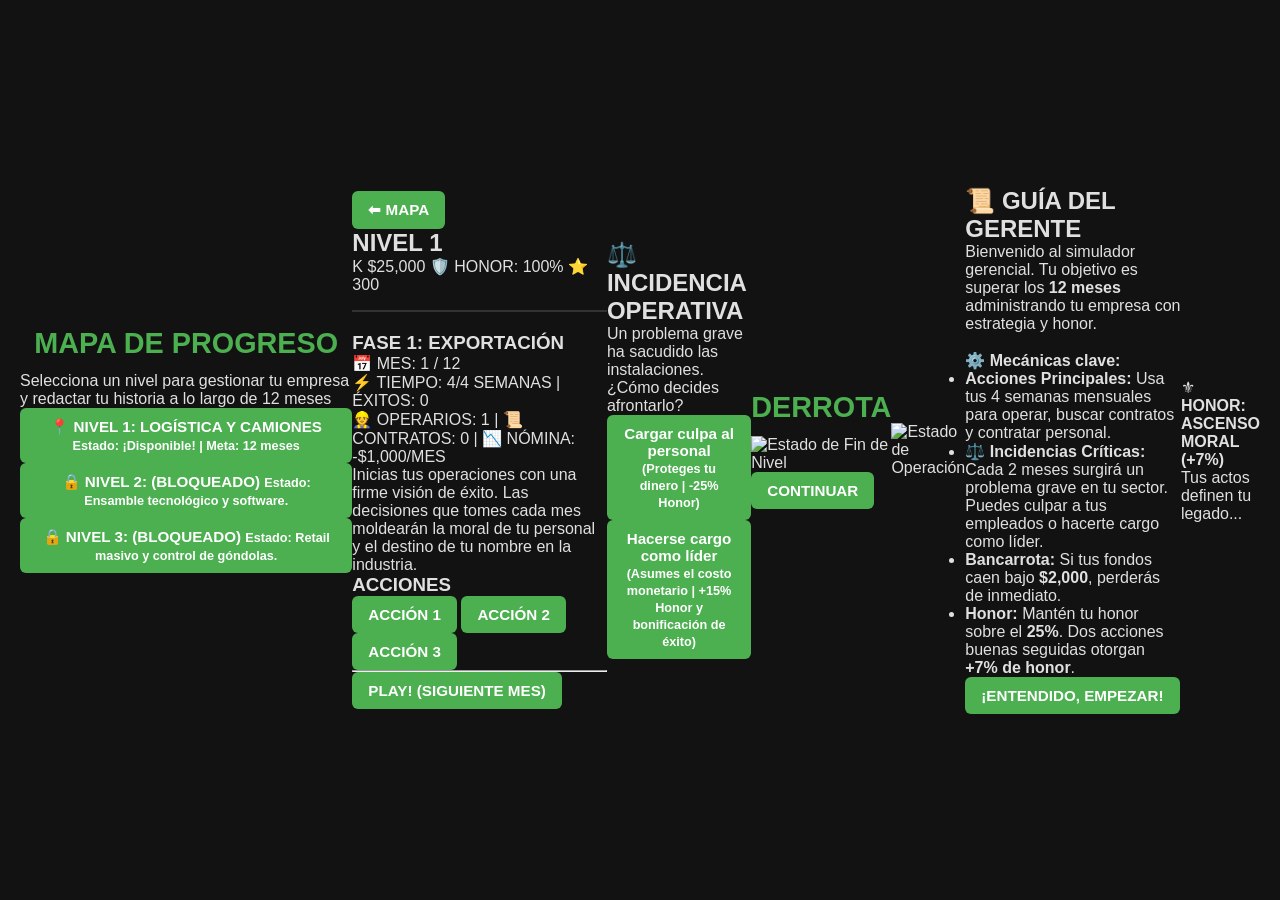
==== commit 1cacb891: "Update index.html" ====
--- a/index.html
+++ b/index.html
@@ -3,62 +3,127 @@
 <head>
     <meta charset="UTF-8">
     <meta name="viewport" content="width=device-width, initial-scale=1.0">
-    <title>Simulador Gerencial: Export & Tycoon</title>
+    <title>ExportTycoon Web - RDR2 Style</title>
     <link rel="stylesheet" href="style.css">
 </head>
 <body>
-    <div class="game-container">
-        <!-- Encabezado y Estadísticas -->
-        <header>
-            <h1>Simulador Gerencial 3.0</h1>
-            <div class="stats-bar">
-                <div class="stat">Mes: <span id="mes-actual">1</span>/12</div>
-                <div class="stat">Nivel: <span id="nivel-actual">1</span></div>
-                <div class="stat">Capital: $<span id="dinero">25000</span></div>
-                <div class="stat">Honor: <span id="honor">100</span>%</div>
-                <div class="stat">Personal: <span id="personal">1</span> operarios</div>
-            </div>
-            <!-- Barra Visual de Honor -->
-            <div class="honor-container">
-                <div id="honor-bar"></div>
+
+    <div id="map-screen" class="screen active">
+        <h1 class="map-title">MAPA DE PROGRESO</h1>
+        <p class="map-subtitle">Selecciona un nivel para gestionar tu empresa y redactar tu historia a lo largo de 12 meses</p>
+        
+        <div class="map-nodes">
+            <button class="node-btn unlocked" onclick="iniciarNivel(1)">
+                <span>📍 NIVEL 1: LOGÍSTICA Y CAMIONES</span>
+                <small>Estado: ¡Disponible! | Meta: 12 meses</small>
+            </button>
+            <button id="btn-node-2" class="node-btn locked" onclick="iniciarNivel(2)">
+                <span id="txt-node-2">🔒 NIVEL 2: (BLOQUEADO)</span>
+                <small>Estado: Ensamble tecnológico y software.</small>
+            </button>
+            <button id="btn-node-3" class="node-btn locked" onclick="iniciarNivel(3)">
+                <span id="txt-node-3">🔒 NIVEL 3: (BLOQUEADO)</span>
+                <small>Estado: Retail masivo y control de góndolas.</small>
+            </button>
+        </div>
+    </div>
+
+    <div id="game-screen" class="screen">
+        <header class="top-bar">
+            <button class="btn-back" onclick="mostrarMapa()">⬅ MAPA</button>
+            <h2 id="lbl-empresa">NIVEL 1</h2>
+            <div class="stats-top">
+                <span id="lbl-dinero" class="stat-yellow">K $25,000</span>
+                <span id="lbl-honor" class="stat-cyan">🛡️ HONOR: 100%</span>
+                <span id="lbl-reputacion" class="stat-blue">⭐ 300</span>
             </div>
         </header>
 
-        <!-- Mensajes y Alertas -->
-        <div id="alerta-box" class="alerta-box hidden"></div>
-
-        <!-- Contenido Principal -->
-        <main>
-            <!-- Panel de Control del Nivel -->
-            <section class="card">
-                <h2 id="titulo-nivel">Nivel 1: Logística y Exportación de Harina de Pescado</h2>
-                <p id="desc-nivel">Gestiona la producción y despacho en el puerto comercial.</p>
+        <main class="game-body">
+            <section class="left-panel">
+                <h3 id="lbl-subnivel">FASE 1: EXPORTACIÓN</h3>
+                <div class="time-stats">
+                    <p id="lbl-mes" class="stat-pink">📅 MES: 1 / 12</p>
+                    <p id="lbl-semanas" class="stat-light-blue">⚡ TIEMPO: 4/4 SEMANAS | ÉXITOS: 0</p>
+                </div>
+                <p id="lbl-personal" class="personal-info"><span id="lbl-etiqueta-personal">👷 OPERARIOS</span>: <span id="val-operarios">1</span> | 📜 CONTRATOS: <span id="val-contratos">0</span> | 📉 NÓMINA: <span id="val-nomina">-$1,000</span>/MES</p>
                 
-                <div class="actions">
-                    <button id="btn-contrato" onclick="firmarContrato()">Firmar Contrato Activo</button>
-                    <button id="btn-personal" onclick="contratarPersonal()">Contratar Personal (+$1,000/mes)</button>
-                    <button id="btn-siguiente" onclick="avanzarMes()">Avanzar Mes</button>
+                <div class="log-box">
+                    <p id="lbl-log">Inicias tus operaciones con una firme visión de éxito. Las decisiones que tomes cada mes moldearán la moral de tu personal y el destino de tu nombre en la industria.</p>
                 </div>
             </section>
 
-            <!-- Modal de Dilemas Morales -->
-            <section id="seccion-dilema" class="card dilema-card hidden">
-                <h3 id="dilema-titulo">⚠️ Evento Crítico Detectado</h3>
-                <p id="dilema-desc">Ha ocurrido un problema grave en la línea de producción.</p>
-                <div class="dilema-options">
-                    <button id="btn-opcion-a" onclick="resolverDilema('a')">Opción A</button>
-                    <button id="btn-opcion-b" onclick="resolverDilema('b')">Opción B</button>
-                </div>
-            </section>
-
-            <!-- Pantalla Final / Fin de Juego -->
-            <section id="pantalla-final" class="card final-card hidden">
-                <h2 id="final-titulo">Resultado del Juego</h2>
-                <img id="final-img" src="" alt="Resultado" class="final-img">
-                <p id="final-desc"></p>
-                <button onclick="reiniciarJuego()">Volver a Jugar</button>
+            <section class="right-panel">
+                <h3>ACCIONES</h3>
+                <button id="btn-act-1" class="action-btn btn-cyan" onclick="ejecutarAccion(1)">ACCIÓN 1</button>
+                <button id="btn-act-2" class="action-btn btn-pink" onclick="ejecutarAccion(2)">ACCIÓN 2</button>
+                <button id="btn-act-3" class="action-btn btn-purple" onclick="ejecutarAccion(3)">ACCIÓN 3</button>
+                <button id="btn-act-4" class="action-btn btn-dilema" style="display: none;" onclick="abrirDilemaMoral()">⚖️ PROBLEMA CRÍTICO</button>
+                
+                <hr class="separator">
+                <button class="action-btn btn-play" onclick="avanzarMes()">PLAY! (SIGUIENTE MES)</button>
             </section>
         </main>
+    </div>
+
+    <div id="dilema-modal" class="modal">
+        <div class="dilema-content">
+            <h2>⚖️ INCIDENCIA OPERATIVA</h2>
+            <p id="dilema-texto">Un problema grave ha sacudido las instalaciones. ¿Cómo decides afrontarlo?</p>
+            <div class="dilema-buttons">
+                <button id="btn-dilema-1" class="action-btn btn-cyan" onclick="resolverDilema('echar_culpa')">Cargar culpa al personal<br><small>(Proteges tu dinero | -25% Honor)</small></button>
+                <button id="btn-dilema-2" class="action-btn btn-purple" onclick="resolverDilema('hacerse_cargo')">Hacerse cargo como líder<br><small>(Asumes el costo monetario | +15% Honor y bonificación de éxito)</small></button>
+            </div>
+        </div>
+    </div>
+
+    <div id="gameover-screen" class="screen">
+        <div class="gameover-container">
+            <h1 id="gameover-title">DERROTA</h1>
+            <div class="gameover-img-wrapper">
+                <img id="gameover-img" src="" alt="Estado de Fin de Nivel">
+            </div>
+            <p id="gameover-quote" class="gameover-quote"></p>
+            <button class="action-btn btn-play btn-retry" onclick="mostrarMapa()">CONTINUAR</button>
+        </div>
+    </div>
+
+    <div id="modal-popup" class="modal">
+        <div class="modal-content">
+            <img id="meme-img" src="" alt="Estado de Operación">
+        </div>
+    </div>
+
+    <div id="tutorial-modal" class="modal">
+        <div class="tutorial-content">
+            <h2>📜 GUÍA DEL GERENTE</h2>
+            <div class="tutorial-body">
+                <p>Bienvenido al simulador gerencial. Tu objetivo es superar los <strong>12 meses</strong> administrando tu empresa con estrategia y honor.</p>
+                <br>
+                <p><strong>⚙️ Mecánicas clave:</strong></p>
+                <ul>
+                    <li><strong>Acciones Principales:</strong> Usa tus 4 semanas mensuales para operar, buscar contratos y contratar personal.</li>
+                    <li><strong>⚖️ Incidencias Críticas:</strong> Cada 2 meses surgirá un problema grave en tu sector. Puedes culpar a tus empleados o hacerte cargo como líder.</li>
+                    <li><strong>Bancarrota:</strong> Si tus fondos caen bajo <strong>$2,000</strong>, perderás de inmediato.</li>
+                    <li><strong>Honor:</strong> Mantén tu honor sobre el <strong>25%</strong>. Dos acciones buenas seguidas otorgan <strong>+7% de honor</strong>.</li>
+                </ul>
+            </div>
+            <button class="action-btn btn-play" onclick="cerrarTutorial()">¡ENTENDIDO, EMPEZAR!</button>
+        </div>
+    </div>
+
+    <div id="honor-flash-gain" class="fullscreen-flash-gain"></div>
+    <div id="honor-flash-loss" class="fullscreen-flash-loss"></div>
+    <div id="honor-vignette" class="fullscreen-vignette"></div>
+
+    <div id="rdr-honor-popup" class="rdr-honor-banner">
+        <div class="rdr-icon-container">
+            <span id="rdr-honor-icon-text" class="rdr-icon-text">⚜</span>
+        </div>
+        <div class="rdr-text-group">
+            <h4 id="rdr-honor-title">HONOR: ASCENSO MORAL (+7%)</h4>
+            <p id="rdr-honor-desc">Tus actos definen tu legado...</p>
+        </div>
     </div>
 
     <script src="script.js"></script>
--- a/style.css
+++ b/style.css
@@ -63,7 +63,7 @@
 #honor-bar {
     height: 100%;
     width: 100%;
-    background-color: #4caf50;
+    background-color: #2196f3;
     transition: width 0.5s ease, background-color 0.5s ease;
 }
 
@@ -75,6 +75,7 @@
     margin-bottom: 20px;
     font-weight: bold;
     text-align: center;
+    opacity: 1;
     transition: opacity 1s ease-out;
 }
 
